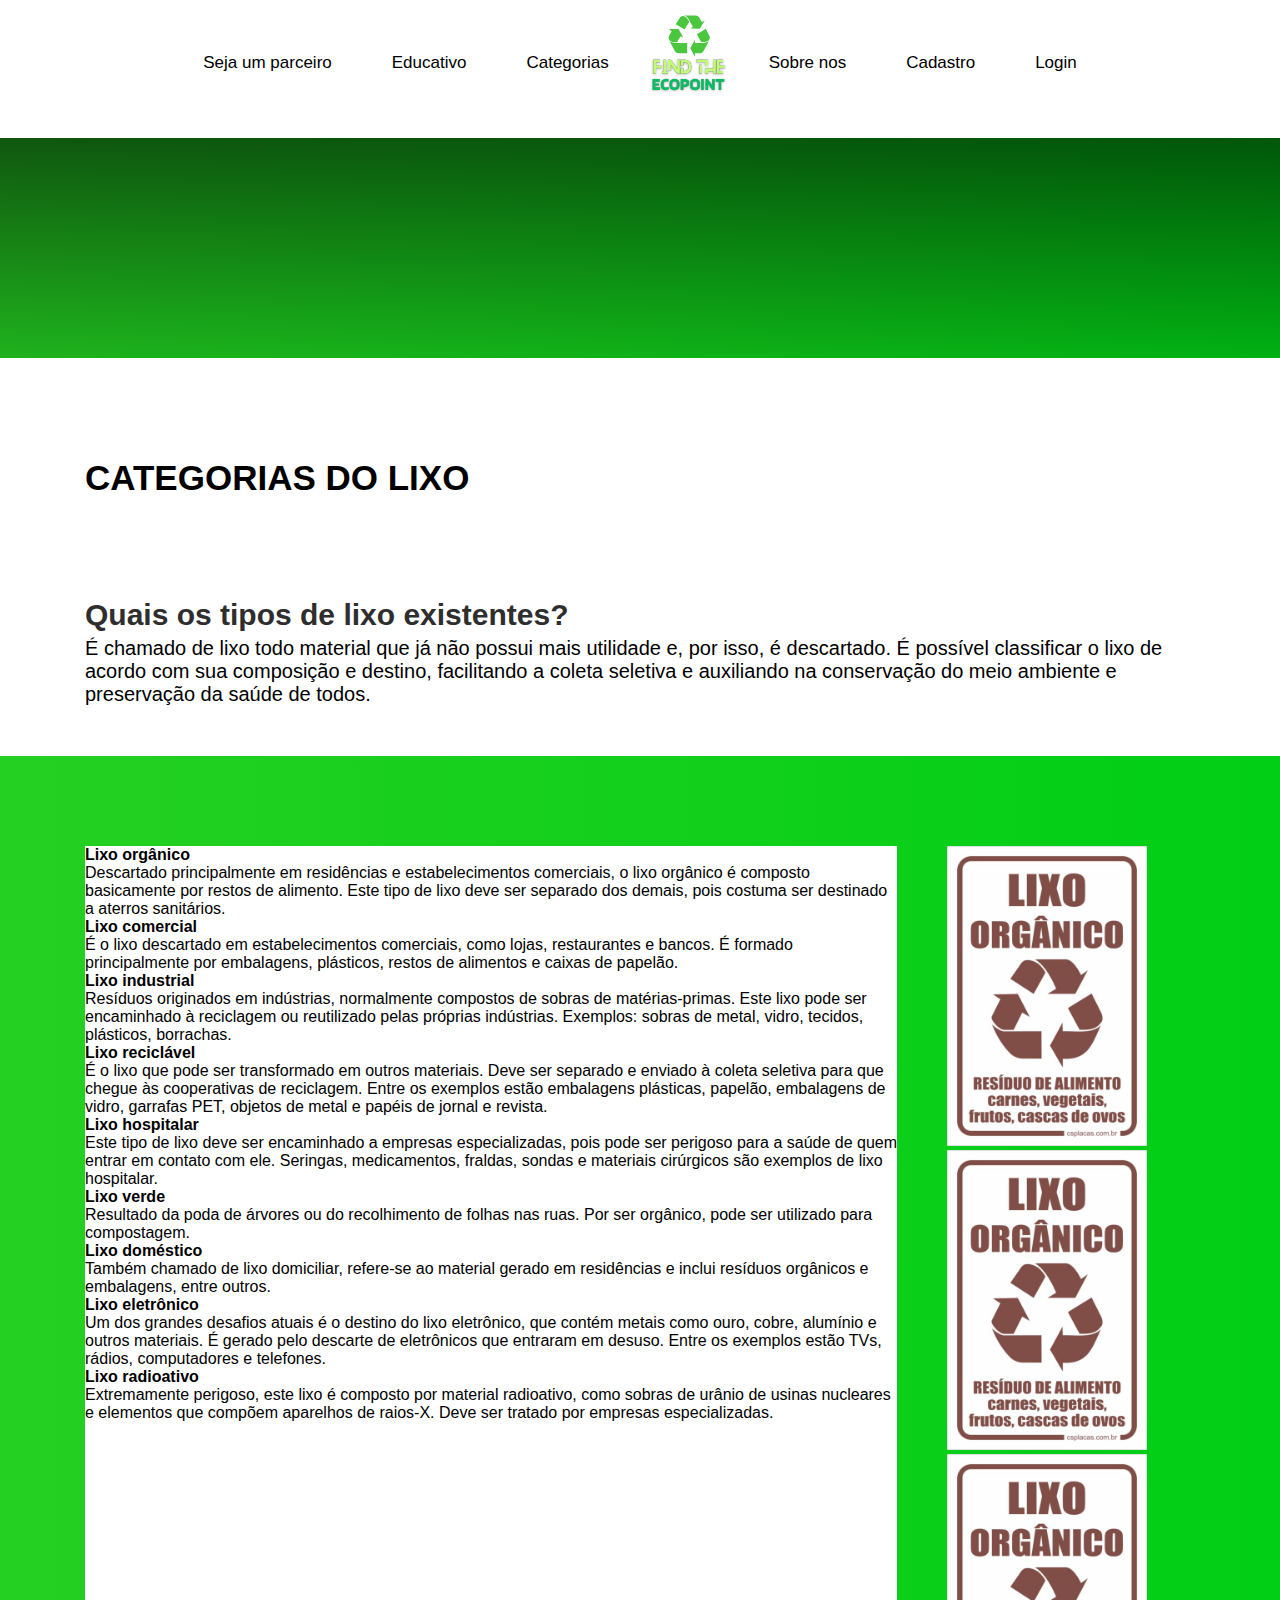
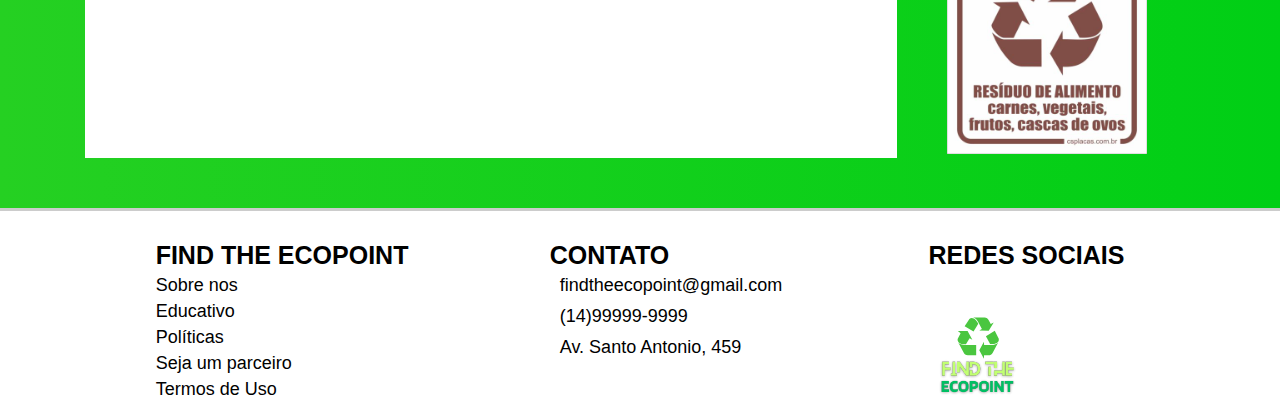
==== categorias.html @ 15d9d37e "categorias" ====
<!DOCTYPE html>
<html lang="pt-BR">

<head>
    <meta charset="UTF-8">
    <meta http-equiv="X-UA-Compatible" content="IE=edge">
    <meta name="viewport" content="width=device-width, initial-scale=1.0">
    <title>Categorias</title>
    <link rel="stylesheet" href="https://cdnjs.cloudflare.com/ajax/libs/font-awesome/6.5.0/css/all.min.css"
        integrity="sha512-Avb2QiuDEEvB4bZJYdft2mNjVShBftLdPG8FJ0V7irTLQ8Uo0qcPxh4Plq7G5tGm0rU+1SPhVotteLpBERwTkw=="
        crossorigin="anonymous" referrerpolicy="no-referrer" />

    <link rel="stylesheet" href="css/main.css">

</head>


<body>
    <header id="cabesobre">
        <div class="container">
            <div id="cabecalho">

                <nav id="menu1">
                    <ul>
                        <li><a href="seja-um-parceiro.html">Seja um parceiro</a></li>
                        <li><a href="educativo.html">Educativo</a></li>
                        <li><a href="#">Categorias</a></li>
                        <a href="index copy.html" class="imghome"><img src="img/foto-logo.svg" alt="logo-empresa"
                                class="imghome"></a>
                        <li><a href="sobre-nos.html">Sobre nos</a></li>
                        <li><a href="#">Cadastro</a></li>
                        <li><a href="#">Login</a></li>
                    </ul>
                </nav>
            </div>
        </div>
    </header>


    <!-- FIM DO CABEÇALHO -->

    <main>
        <section>
            <div id="banner5"></div>
            <div id="branco">
                <div class="container">
                    <h3 class="categoria1">CATEGORIAS DO LIXO</h3>
                    <h4 class="categoria2">Quais os tipos de lixo existentes?</h4>
                    <p class="categoria3">É chamado de lixo todo material que já não possui mais utilidade e, por isso,
                        é descartado. É
                        possível classificar o lixo de acordo com sua composição e destino, facilitando a coleta
                        seletiva e auxiliando na conservação do meio ambiente e preservação da saúde de todos.</p>
                </div>
            </div>

        </section>

        <section>

            <div class="container">
                <div id="arrumatop">
                    <div class="categoriaTxt">
                        <div class="fundoTxt">
                            <h4>Lixo orgânico</h4>
                            <p>Descartado principalmente em residências e estabelecimentos comerciais, o lixo orgânico é
                                composto basicamente por restos de alimento. Este tipo de lixo deve ser separado dos
                                demais,
                                pois costuma ser destinado a aterros sanitários.

                            </p>

                            <h4>Lixo comercial
                            </h4>
                            <p>É o lixo descartado em estabelecimentos comerciais, como lojas, restaurantes e bancos. É
                                formado principalmente por embalagens, plásticos, restos de alimentos e caixas de
                                papelão.

                            </p>

                            <h4>Lixo industrial
                            </h4>
                            <p>Resíduos originados em indústrias, normalmente compostos de sobras de matérias-primas.
                                Este
                                lixo pode ser encaminhado à reciclagem ou reutilizado pelas próprias indústrias.
                                Exemplos:
                                sobras de metal, vidro, tecidos, plásticos, borrachas.

                            </p>

                            <h4>Lixo reciclável</h4>
                            <p>É o lixo que pode ser transformado em outros materiais. Deve ser separado e enviado à
                                coleta
                                seletiva para que chegue às cooperativas de reciclagem. Entre os exemplos estão
                                embalagens
                                plásticas, papelão, embalagens de vidro, garrafas PET, objetos de metal e papéis de
                                jornal e
                                revista.

                            </p>

                            <h4>Lixo hospitalar</h4>
                            <p>Este tipo de lixo deve ser encaminhado a empresas especializadas, pois pode ser perigoso
                                para a saúde de quem entrar em contato com ele. Seringas, medicamentos, fraldas, sondas
                                e materiais cirúrgicos são exemplos de lixo hospitalar.

                            </p>

                            <h4>Lixo verde
                            </h4>
                            <p>Resultado da poda de árvores ou do recolhimento de folhas nas ruas. Por ser orgânico,
                                pode ser utilizado para compostagem.

                            </p>

                            <h4>Lixo doméstico</h4>
                            <p>Também chamado de lixo domiciliar, refere-se ao material gerado em residências e inclui
                                resíduos orgânicos e embalagens, entre outros.

                            </p>

                            <h4>Lixo eletrônico
                            </h4>
                            <p>Um dos grandes desafios atuais é o destino do lixo eletrônico, que contém metais como
                                ouro, cobre, alumínio e outros materiais. É gerado pelo descarte de eletrônicos que
                                entraram em desuso. Entre os exemplos estão TVs, rádios, computadores e telefones.

                            </p>

                            <h4>Lixo radioativo
                            </h4>
                            <p>Extremamente perigoso, este lixo é composto por material radioativo, como sobras de
                                urânio de usinas nucleares e elementos que compõem aparelhos de raios-X. Deve ser
                                tratado por empresas especializadas.

                            </p>
                        </div>
                        <div id="imgcategoria">
                            <img src="img/imgcategoria.jpg" alt="">

                            <img src="img/imgcategoria.jpg" alt="">

                            <img src="img/imgcategoria.jpg" alt="">
                        </div>
                    </div>
                </div>
            </div>

        </section>



    </main>

    <footer id="rodape">
        <div class="container" id="linhaRodape">

            <div>
                <h3>FIND THE ECOPOINT</h3>
                <nav class="rodape1">
                    <ul>
                        <a href="sobre-nos.html">
                            <li>Sobre nos</li>
                        </a>
                        <a href="educativo.html">
                            <li>Educativo</li>
                        </a>
                        <a href="#">
                            <li>Políticas</li>
                        </a>
                        <a href="seja-um-parceiro.html">
                            <li>Seja um parceiro</li>
                        </a>
                        <a href="#">
                            <li>Termos de Uso</li>
                        </a>
                    </ul>
                </nav>
            </div>

            <div>
                <h3>CONTATO</h3>
                <nav>
                    <ul>
                        <div class="contatoFlex">
                            <i class="fa-regular fa-envelope"></i>
                            <a href="#">
                                <li>findtheecopoint@gmail.com</li>
                            </a>
                        </div>
                        <div class="contatoFlex">
                            <i class="fa-solid fa-phone"></i>
                            <a href="#">
                                <li>(14)99999-9999</li>
                            </a>
                        </div>
                        <div class="contatoFlex">
                            <i class="fa-solid fa-location-dot"></i>
                            <a href="#">
                                <li>Av. Santo Antonio, 459</li>
                            </a>

                        </div>
                    </ul>
                </nav>
            </div>

            <div>
                <h3>REDES SOCIAIS</h3>
                <div class="icones">
                    <a href="#"><i class="fa-brands fa-square-facebook"></i></a>
                    <a href="#"><i class="fa-brands fa-square-whatsapp"></i></a>
                    <a href="#"><i class="fa-brands fa-square-instagram"></i></a>
                </div>
                <a href="index copy.html"><img src="img/foto-logo.svg" alt=""></a>
            </div>
        </div>
    </footer>

    <script src="js/main.js"></script>
</body>

</html>
---- css/main.css ----
/* ZERAR BORDAS */
* {
    margin: 0;
    padding: 0;
    box-sizing: border-box;
    text-decoration: none;
    list-style: none;
    font-family: sans-serif;
}

body {
    background: linear-gradient(90deg, rgb(37, 208, 34) 0%, rgb(0, 207, 21) 100%);
}

/* BANNER HOME */
#banner {
    background-image: linear-gradient(rgba(0, 0, 0, 0.8), rgba(0, 0, 0, 0.4)), url("../img/banner.png");
    height: 800px;
    width: 100%;
    background-repeat: no-repeat;
    background-size: cover;
    background-position: center;
}



.container {
    max-width: 1140px;
    margin: 0 auto;
    padding-left: 15px;
    padding-right: 15px;
}

/* CABEÇALHO INICIO */

.imghome {
    margin-top: 15px;
}

#cabecalho {
    display: flex;
    justify-content: center;
    align-items: center;
    padding-top: 20px;
    height: 65px;
}


#menu ul {
    display: flex;
    list-style: none;

}

#menu ul li {
    margin-top: 40px;
    padding: 30px;
}

#menu ul li a {
    color: #fff;
    font-size: 17px;
}

#textoBack {
    color: #fff;
    text-align: center;
    margin-top: 30px;
    display: flex;
    flex-direction: column;
}

.texto1 {
    font-size: 20px;
    margin-top: 80px;
    text-align: left;
    color: #fff;
}

.texto2 {
    margin-top: 250px;
    text-align: right;
    color: #ffffffb0;
    font-weight: bold;
    
}

#menu a:hover {
    font-weight: bold;
    text-shadow: 1px 1px 4px#fff;
}

/* FIM CABECALHO */

/* INICIO MENU DE BUSCA */

.space-title {
    text-align: center;
    color: #fff;
    font-size: 2em;
    margin: 50px 0px;
    padding-top: 120px;
    text-shadow: 5px 3px 15px #5c5c5c;
}

#menuBusca {
    background-color: rgba(0, 173, 52, 0.596);
    position: relative;
    border-radius: 15px;
    height: 250px;
    box-shadow: 8px 10px 30px #454444;
    display: flex;
    justify-content: center;
}

#imgBusca {
    position: absolute;
    left: 0;
    top: 0;
    margin-top: 10px;
}

.cep h3 {
    color: #fff;
    margin-top: 20px;
    font-size: 25px;
}

.cep input {
    box-shadow: 2px 2px 4px #646464;
    padding: 10px;
    width: 600px;
    background-color: #fff;
    border-radius: 7px;
    border: none;
    margin-top: 5px;
}

.botao-busca {
    background-color: #008127;
    padding: 10px 50px;
    margin-left: 380px;
    border-radius: 10px;
    border: none;
    margin-top: 13px;
    color: #fff;
    box-shadow: 1px 1px 5px #000;
    font-size: 18px;
    cursor: pointer;
    font-weight: bold;
}

#barraBusca {
    display: flex;
    flex-direction: column;
}

#menuBusca h3 {
    text-shadow: 5px 3px 15px black;

}

/* FIM DO MENU DE BUSCA */

/* COMEÇO DO MAPA */

#mapa iframe {
    width: 100%;
    border-radius: 20px;
    box-shadow: 4px 6px 15px #686868;
}

#legenda-mapa ul {
    display: flex;
    justify-content: center;
}

#legenda-mapa ul li {
    padding: 20px;
    font-size: 18px;
    color: #fff;
    text-shadow: 0px 3px 20px #8d8c8c;
}

.red i {
    color: red;
}

.blue i {
    color: blue;
}

.black i {
    color: black;
}



/* FIM DO MAPA */


/* INICIO DOS PARCEIROS */

#parceiros {
    display: flex;
    justify-content: space-between;

}

#parceiros img {
    border: none;
    border-radius: 10px;
    width: 160px;
    box-shadow: 2px 2px 5px;
    cursor: pointer;
}

.bolinha {
    justify-content: center;
    margin: 50px;
    display: flex;
}

.bolinha p {
    background-color: #fff;
    color: #fff;
    border-radius: 50px;
    padding: 0px 6px;
    margin: 0px 5px;
}

/* FIM DOS PARCEIROS */

/* INICIO RODAPÉ */

#rodape {
    background-color: #fff;
    border-top: 3px solid #ccc;
    margin-top: 50px;
    padding-top: 30px;
}

#linhaRodape {
    display: flex;
    flex-wrap: wrap;
    justify-content: space-around;
    padding-bottom: 20px;
}

.icones a {
    color: #000;
    font-size: 40px;
    margin-left: 5px;
}

.contatoFlex {
    display: flex;
    font-size: 18px;
    padding: 5px;
}

.contatoFlex i {
    padding-right: 5px;
}

footer a:hover {
    color: #000;
    font-weight: bold;
}

footer a {
    color: #000;
}

footer h3 {
    font-size: 25px;
}

.rodape1 li {
    font-size: 18px;
    padding-top: 5px;
}

/* FIM RODAPE */

/* INICIO SOBRE NOS */

/* cabeçalho inicio */
#banner2 {
    background-image: linear-gradient(rgba(0, 0, 0, 0.8), rgba(0, 0, 0, 0.4)), url("../img/bannersobrenos.svg");
    height: 220px;
    width: 100%;
    background-repeat: no-repeat;
    background-size: 100%;
    background-position: center;
}

#cabesobre {
    background-color: #fff;
    padding-bottom: 73px;
}

#menu1 ul {
    display: flex;
    list-style: none;

}

#menu1 ul li {
    margin-top: 40px;
    padding: 30px;
}

#menu1 ul li a {
    color: #000;
    font-size: 17px;
}

#menu1 a:hover {
    font-weight: bold;

}

/* cabeçalho fim */

#sobreNos {
    display: flex;
    margin-top: 90px;

}

#textoSobre {
    background-color: #fff;
    padding-top: 40px;
    padding-bottom: 50px;
}

#textoSobre p {
    font-size: 25px;
    color: #333232;
    margin-bottom: 5px;
}

#sobre1 {
    font-size: 50px;
}

#sobre2 {
    font-size: 28px;
    color: #fff;
    padding-top: 90px;
    padding-bottom: 40px;
    text-align: center;
    font-weight: bold;
    text-shadow: 1px 1px 5px #8d8c8c;
}

.sobre3 {
    font-size: 25px;
    color: #fff;
    margin-top: 20px;
    margin-bottom: 10px;
    margin-left: 30px;
    text-shadow: 1px 1px 10px #8d8c8c;

}

.sobre4 {
    font-size: 18px;
    margin-left: 15px;
    margin-bottom: 30px;
    text-align: justify;
    text-shadow: 1px 1px 4px #bdbdbd;
    color: #fff;
}

#borderSobre {
    border: 2px solid #fff;
    margin-top: 50px;
}

#imgSobrenos img {
    /* background-image: url("../img/junto-contralixo.png"); */
    background-repeat: no-repeat;

}

#arrumar {
    display: flex;
    flex-direction: column;
    justify-content: center;
}

/* FIM DO SOBRE NOS */

/* INICIO PARCEIROS */

#branco {
    background-color: #fff;
}

.space-title2 {
    text-align: center;
    color: #464646;
    font-size: 28px;
    margin: 30px 0px;
}

#banner3 {
    background-image: linear-gradient(rgba(0, 0, 0, 0.8), rgba(0, 0, 0, 0.4)), url("../img/bannerparceiro.svg");
    height: 220px;
    width: 100%;
    background-repeat: no-repeat;
    background-size: 100%;
    background-position: center;
}

#parceiro1 {
    font-size: 50px;
}

#textoParceiro p {
    font-size: 25px;
    color: #201f1f;
    margin-bottom: 5px;
    margin-top: 40px;
    text-align: center;
}

#menuBusca1 {
    background-color: rgb(2, 204, 63);
    position: relative;
    border-radius: 15px;
    height: auto;
    box-shadow: 8px 10px 30px #454444;
    display: flex;
    justify-content: center;
    padding: 20px 0px;
}

#imgBusca1 {
    position: absolute;
    left: 0;
    top: 0;
    margin-top: 10px;
}

.cep1 h3 {
    color: #fff;
    margin-top: 20px;
    font-size: 25px;
    margin-left: 10px;
}

.cep1 input {
    box-shadow: 2px 2px 4px #646464;
    padding: 10px;
    width: 600px;
    background-color: #fff;
    border-radius: 7px;
    border: none;
    margin-top: 5px;
}

.botao-busca1 {
    background-color: #008127;
    padding: 10px 50px;
    margin-left: 380px;
    border-radius: 10px;
    border: none;
    margin-top: 13px;
    color: #fff;
    box-shadow: 1px 1px 5px #000;
    font-size: 18px;
    cursor: pointer;
    font-weight: bold;
}

#menuBusca h3 {
    text-shadow: 5px 3px 15px black;
}

/* FIM */

/* COMEÇO PAGINA EDUCATIVA */

#banner4 {
    background-image: linear-gradient(rgba(0, 0, 0, 0.582), rgba(0, 0, 0, 0.144)), url("../img/educativobanner.svg");
    height: 220px;
    width: 100%;
    background-repeat: no-repeat;
    background-size: 100%;
    background-position: center;
}

#educativo {
    display: flex;
    margin-top: 100px;
    justify-content: center;
}

#imgEducativo img {
    border-radius: 30px 0px 30px 0px;
    margin-right: 50px;

}

#educativo1 {
    display: flex;
    flex-direction: column;
    text-align: justify;

}

#educativo1 p {
    margin-top: 40px;
    font-size: 20px;
    color: #636262;
}

#educativo h3 {
    margin-top: 40px;
    font-size: 30px;

}

#bordaEducativo {

    margin-top: 70px;
    padding-bottom: 70px;
    border-top: 3px solid #05e949
}

.educativocentralizar {
    text-align: center;
    margin-top: 100px;
}

#eduTxt1 {
    text-align: center;
    font-size: 30px;
    margin-top: 50px;
    margin-bottom: 30px;
    color: #fff;
    text-shadow: 1px 1px 4px #888888;
}

#eduBack {
    background-color: #ffffff;
    border-radius: 30px 10px;
    padding: 20px;
    box-shadow: 3px 3px 10px #636262;
    display: flex;
    justify-content: center;

}

#ajuda1 h4{
    margin-left: 5px;
    font-size: 20px;
    margin-top: 20px;

}

#ajuda1 p{
    margin-top: 3px;
    margin-left: 15px;
    padding-right: 60px;
}

.eduTxt3 {
    font-size: 15px;
    text-align: justify;
}

#ajuda1 {
margin-top: 20px;
margin-bottom: 20px;
    width: 90%;
}

.flextio{
    display: flex;
    justify-content: space-around;
}

.ajuda2{
    margin-top: 40px;
}

.flextio img{
    margin-top: 55px;
    margin-right: 5px;
}

#bordaEducativo2{
    margin-top: 70px;
    padding-bottom: 60px;
    border-top: 3px dashed #000
}

/* FIM */

/* INICIO CATEGORIAS */

#banner5 {
    background-image: linear-gradient(rgba(0, 0, 0, 0.582), rgba(0, 0, 0, 0.144)), url("../img/educativobanner.svg");
    height: 220px;
    width: 100%;
    background-repeat: no-repeat;
    background-size: 100%;
    background-position: center;
}

.categoria1{
    padding: 100px 0px;
    font-size: 35px;
}

.categoria2{
    font-size: 30px;
    color: #2e2e2e;
}

.categoria3{
    font-size: 20px;
    margin-top: 5px;
    padding-bottom: 50px;
}

.fundoTxt{
    
    background-color: #fff;
}

.categoriaTxt{
    display: flex;
    
}

.categoriaTxt img{
    width: 200px;
    margin-left: 50px;
}

#arrumatop{
    margin-top:90px;
}
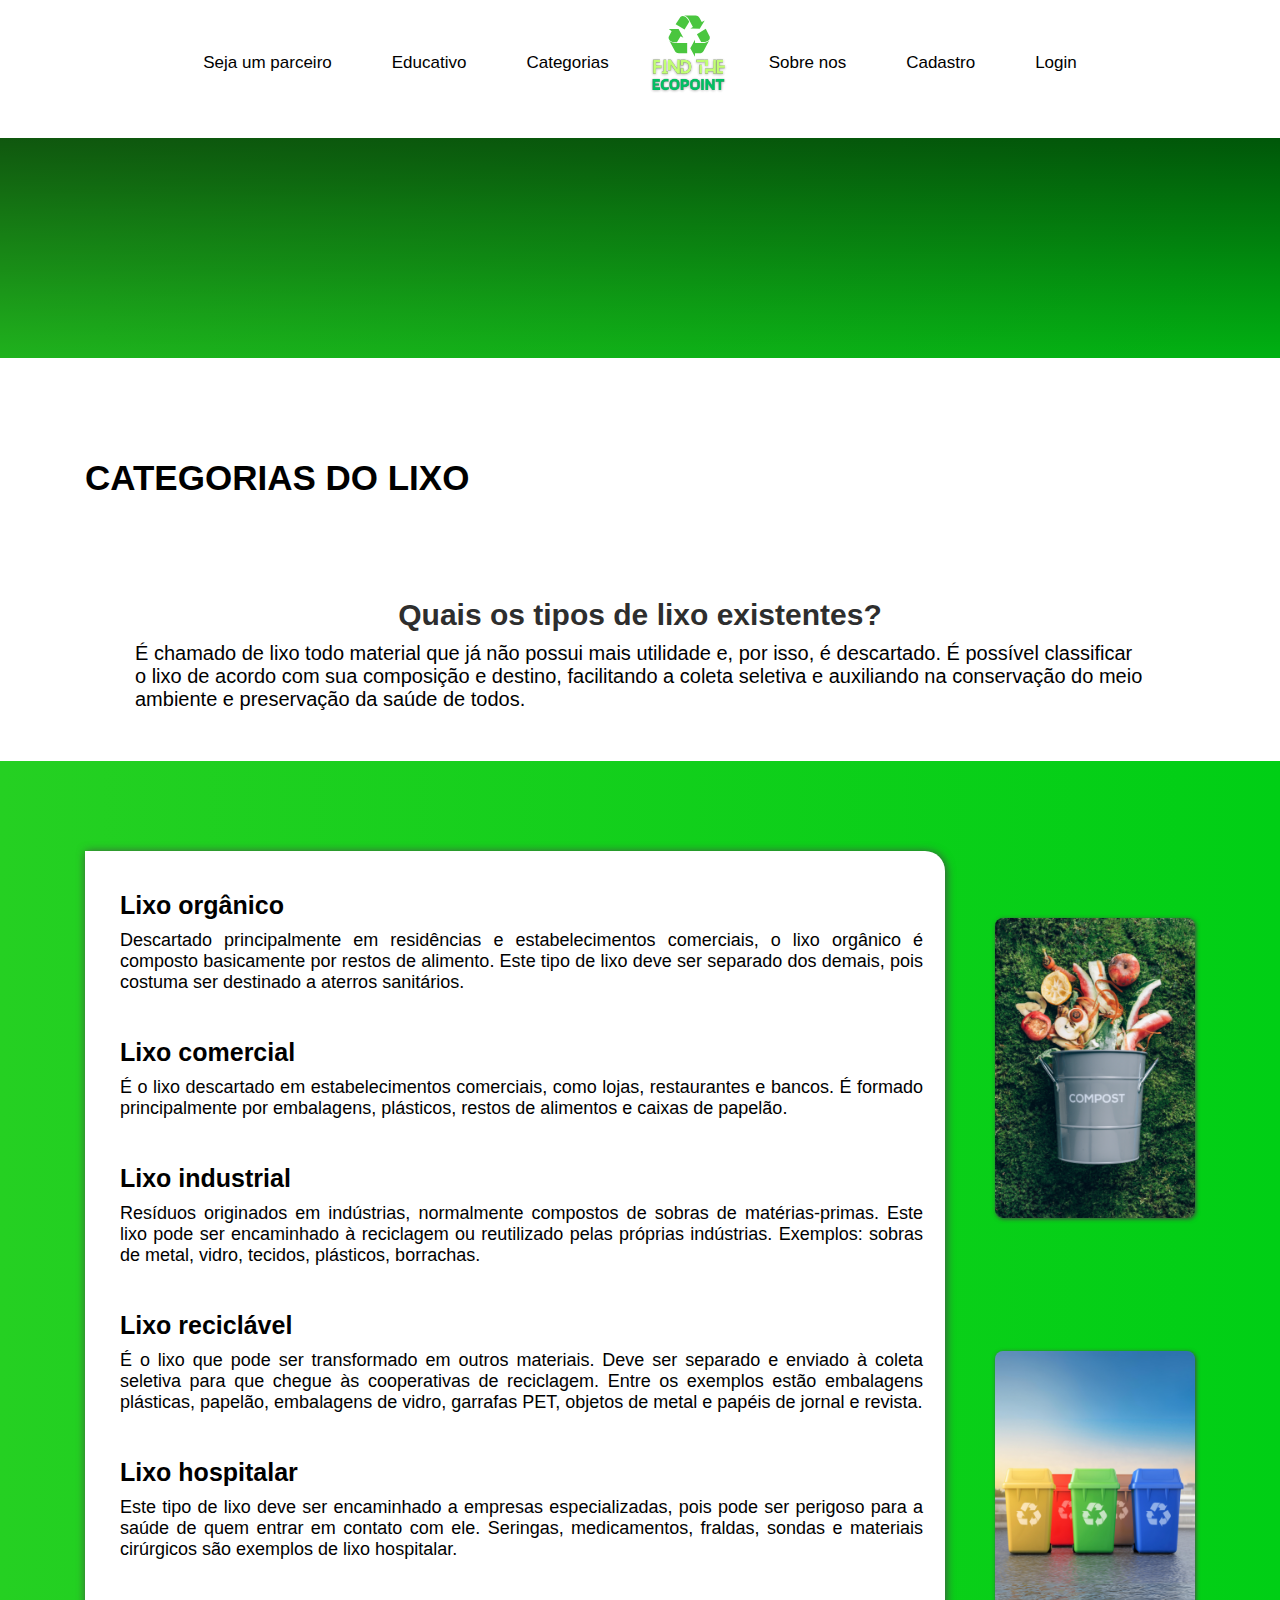
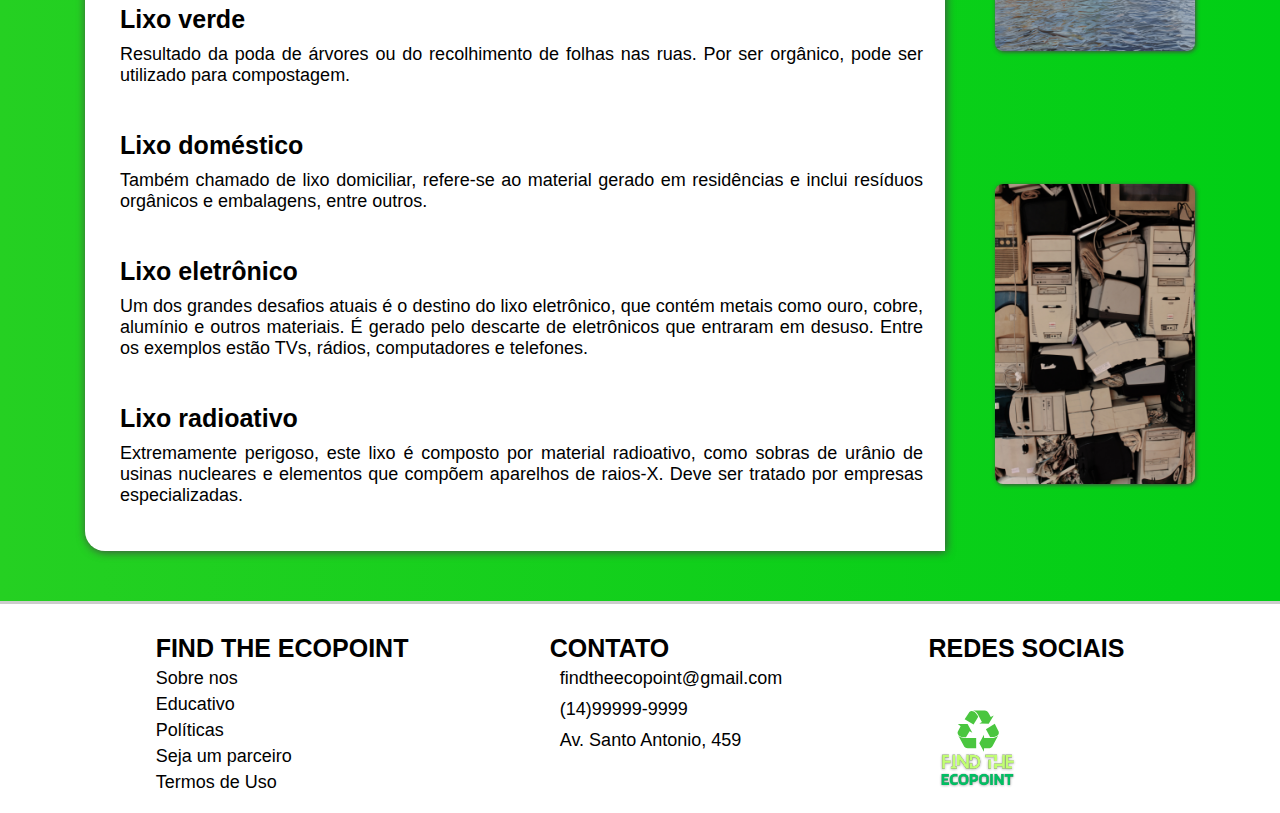
==== commit 011e74c8: "arrumada pagina categorias" ====
--- a/categorias.html
+++ b/categorias.html
@@ -65,27 +65,19 @@
                             <p>Descartado principalmente em residências e estabelecimentos comerciais, o lixo orgânico é
                                 composto basicamente por restos de alimento. Este tipo de lixo deve ser separado dos
                                 demais,
-                                pois costuma ser destinado a aterros sanitários.
+                                pois costuma ser destinado a aterros sanitários.</p>
 
-                            </p>
-
-                            <h4>Lixo comercial
-                            </h4>
+                            <h4>Lixo comercial</h4>
                             <p>É o lixo descartado em estabelecimentos comerciais, como lojas, restaurantes e bancos. É
                                 formado principalmente por embalagens, plásticos, restos de alimentos e caixas de
-                                papelão.
+                                papelão.</p>
 
-                            </p>
-
-                            <h4>Lixo industrial
-                            </h4>
+                            <h4>Lixo industrial</h4>
                             <p>Resíduos originados em indústrias, normalmente compostos de sobras de matérias-primas.
                                 Este
                                 lixo pode ser encaminhado à reciclagem ou reutilizado pelas próprias indústrias.
                                 Exemplos:
-                                sobras de metal, vidro, tecidos, plásticos, borrachas.
-
-                            </p>
+                                sobras de metal, vidro, tecidos, plásticos, borrachas.</p>
 
                             <h4>Lixo reciclável</h4>
                             <p>É o lixo que pode ser transformado em outros materiais. Deve ser separado e enviado à
@@ -94,52 +86,37 @@
                                 embalagens
                                 plásticas, papelão, embalagens de vidro, garrafas PET, objetos de metal e papéis de
                                 jornal e
-                                revista.
-
-                            </p>
+                                revista.</p>
 
                             <h4>Lixo hospitalar</h4>
                             <p>Este tipo de lixo deve ser encaminhado a empresas especializadas, pois pode ser perigoso
                                 para a saúde de quem entrar em contato com ele. Seringas, medicamentos, fraldas, sondas
-                                e materiais cirúrgicos são exemplos de lixo hospitalar.
+                                e materiais cirúrgicos são exemplos de lixo hospitalar.</p>
 
-                            </p>
-
-                            <h4>Lixo verde
-                            </h4>
+                            <h4>Lixo verde</h4>
                             <p>Resultado da poda de árvores ou do recolhimento de folhas nas ruas. Por ser orgânico,
-                                pode ser utilizado para compostagem.
-
-                            </p>
+                                pode ser utilizado para compostagem.</p>
 
                             <h4>Lixo doméstico</h4>
                             <p>Também chamado de lixo domiciliar, refere-se ao material gerado em residências e inclui
-                                resíduos orgânicos e embalagens, entre outros.
+                                resíduos orgânicos e embalagens, entre outros.</p>
 
-                            </p>
-
-                            <h4>Lixo eletrônico
-                            </h4>
+                            <h4>Lixo eletrônico</h4>
                             <p>Um dos grandes desafios atuais é o destino do lixo eletrônico, que contém metais como
                                 ouro, cobre, alumínio e outros materiais. É gerado pelo descarte de eletrônicos que
-                                entraram em desuso. Entre os exemplos estão TVs, rádios, computadores e telefones.
+                                entraram em desuso. Entre os exemplos estão TVs, rádios, computadores e telefones.</p>
 
-                            </p>
-
-                            <h4>Lixo radioativo
-                            </h4>
-                            <p>Extremamente perigoso, este lixo é composto por material radioativo, como sobras de
+                            <h4>Lixo radioativo</h4>
+                            <p id="paraArru">Extremamente perigoso, este lixo é composto por material radioativo, como sobras de
                                 urânio de usinas nucleares e elementos que compõem aparelhos de raios-X. Deve ser
-                                tratado por empresas especializadas.
-
-                            </p>
+                                tratado por empresas especializadas.</p>
                         </div>
                         <div id="imgcategoria">
-                            <img src="img/imgcategoria.jpg" alt="">
+                            <img src="img/categorias/2.png" alt="">
 
-                            <img src="img/imgcategoria.jpg" alt="">
+                            <img src="img/categorias/1.png" alt="">
 
-                            <img src="img/imgcategoria.jpg" alt="">
+                            <img src="img/categorias/3.png" alt="">
                         </div>
                     </div>
                 </div>
--- a/css/main.css
+++ b/css/main.css
@@ -191,7 +191,7 @@
 }
 
 .black i {
-    color: black;
+    color: rgb(122, 115, 115);
 }
 
 
@@ -618,18 +618,22 @@
 }
 
 .categoria2{
+    text-align: center;
+    padding-bottom: 5px;
     font-size: 30px;
     color: #2e2e2e;
 }
 
 .categoria3{
+    padding: 0px 50px;
     font-size: 20px;
     margin-top: 5px;
     padding-bottom: 50px;
 }
 
 .fundoTxt{
-    
+    border-radius: 0px 20px 0px 20px;
+    box-shadow: 1px 1px 10px #464646;
     background-color: #fff;
 }
 
@@ -646,3 +650,32 @@
 #arrumatop{
     margin-top:90px;
 }
+
+.fundoTxt h4{
+    padding: 5px 35px;
+    margin-top: 35px;
+    font-size: 25px;
+}
+
+.fundoTxt p{
+    padding: 5px 35px;
+    text-align: justify;
+    font-size: 18px;
+    padding-right: 22px;
+}
+
+#imgcategoria{
+    display: flex;
+    flex-direction: column;
+    justify-content: space-around;
+    
+}
+
+#imgcategoria img{
+    border-radius: 8px;
+    box-shadow: 1px 1px 4px #464646;
+}
+
+#paraArru{
+    margin-bottom: 40px;
+}